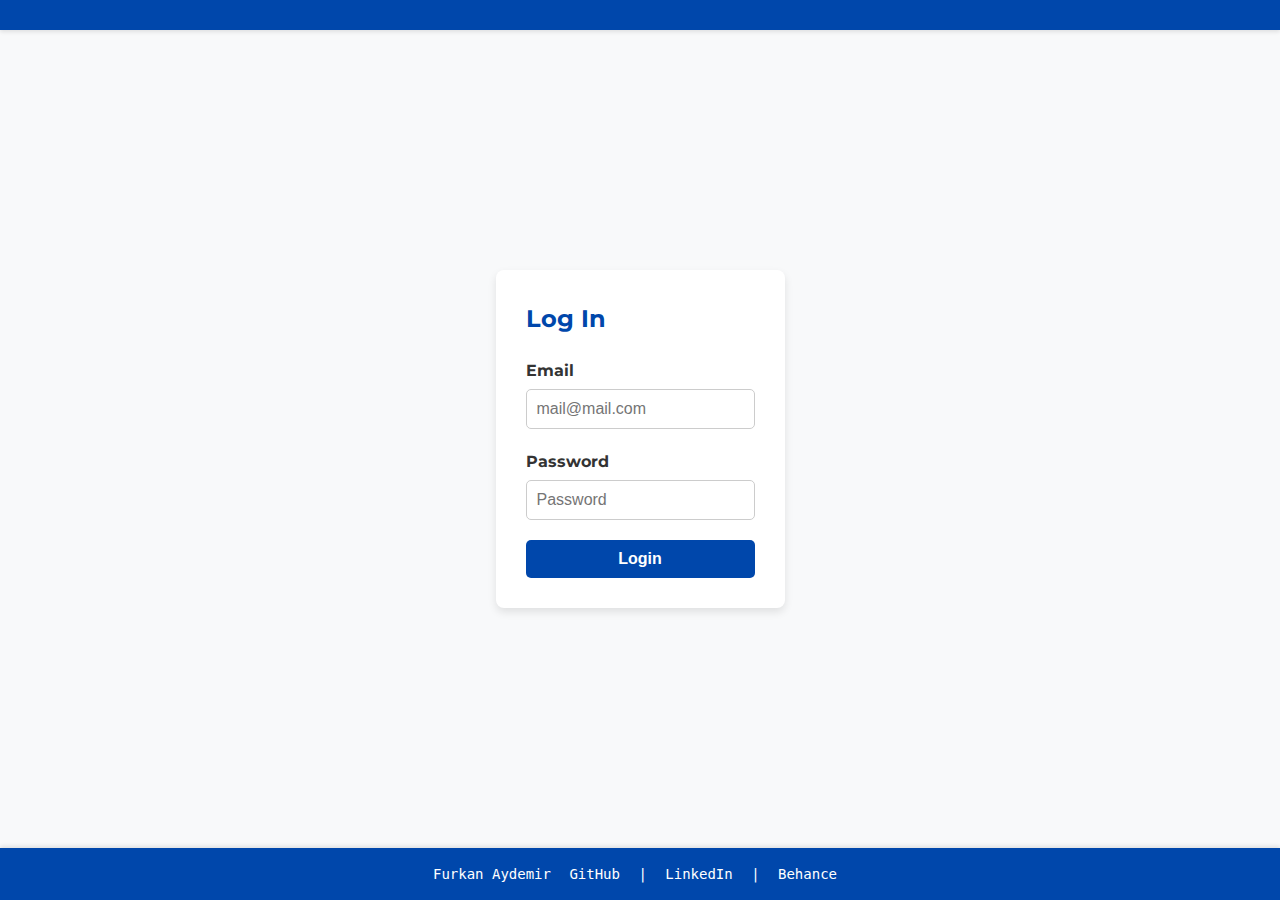
==== src/main/resources/templates/login.html @ 12f8184b "Added HTML,CSS and JS files for frontend Configured MVC settings In progress: Configuring security" ====
<!DOCTYPE html>
<html lang="en">
<head>
    <meta charset="UTF-8">
    <meta name="viewport" content="width=device-width, initial-scale=1.0">
    <title>XXX Bank</title>
    <link href="https://fonts.googleapis.com/css2?family=Montserrat:wght@400;700&display=swap" rel="stylesheet">
    <style>
        /* Reset styles */
        * {
            margin: 0;
            padding: 0;
            box-sizing: border-box;
        }

        body {
            font-family: 'Montserrat', sans-serif;
            background-color: #f8f9fa;
            color: #333;
            margin: 0;
            padding: 0;
            line-height: 1.6;
            display: flex;
            flex-direction: column;
            min-height: 100vh;
        }

        header {
            background-color: #0047ab;
            color: #fff;
            padding: 15px 20px;
            box-shadow: 0 2px 4px rgba(0, 0, 0, 0.1);
            display: flex;
            justify-content: space-between;
            align-items: center;
        }

        header nav ul {
            list-style-type: none;
            margin: 0;
            padding: 0;
            display: flex;
            align-items: center;
        }

        header nav ul li {
            margin-left: 15px;
        }

        header nav ul li:first-child {
            margin-left: 0;
        }

        header nav ul li a {
            color: #fff;
            text-decoration: none;
            font-weight: bold;
            padding: 10px 15px;
            border-radius: 5px;
            transition: background-color 0.3s;
        }

        header nav ul li a:hover {
            background-color: #002f6c;
        }

        .user-actions {
            display: flex;
            align-items: center;
        }

        .user-actions a {
            color: #fff;
            text-decoration: none;
            font-weight: bold;
            padding: 10px;
            margin-left: 10px;
            border-radius: 5px;
            transition: background-color 0.3s;
            display: flex;
            align-items: center;
        }

        .user-actions a:hover {
            background-color: #002f6c;
        }

        .user-actions a i {
            margin-right: 5px;
        }

        main {
            flex: 1;
            display: flex;
            justify-content: center;
            align-items: center;
            padding: 20px;
        }

        form {
            background-color: #fff;
            padding: 30px;
            border-radius: 8px;
            box-shadow: 0 4px 8px rgba(0, 0, 0, 0.1);
            width: 100%;
            max-width: 400px;
        }

        fieldset {
            border: none;
            margin: 0;
            padding: 0;
        }

        legend {
            font-size: 1.5em;
            margin-bottom: 20px;
            color: #0047ab;
            font-weight: bold;
        }

        label {
            display: block;
            margin-bottom: 5px;
            font-weight: bold;
        }

        input[type="email"], input[type="password"] {
            width: 100%;
            padding: 10px;
            margin-bottom: 20px;
            border: 1px solid #ccc;
            border-radius: 5px;
            font-size: 1em;
        }

        input[type="email"]:focus, input[type="password"]:focus {
            border-color: #0047ab;
            outline: none;
        }

        button {
            width: 100%;
            padding: 10px 20px;
            background-color: #0047ab;
            color: #fff;
            border: none;
            border-radius: 5px;
            font-size: 1em;
            font-weight: bold;
            cursor: pointer;
            transition: background-color 0.3s;
        }

        button:hover {
            background-color: #002f6c;
        }

        footer {
            background-color: #0047ab;
            color: #fff;
            text-align: center;
            padding: 15px 0;
            box-shadow: 0 -2px 4px rgba(0, 0, 0, 0.1);
        }

        footer pre {
            margin: 0;
            font-size: 14px;
        }

        footer a {
            color: #fff;
            text-decoration: none;
            margin: 0 10px;
        }
    </style>
</head>
<body>
<header>
</header>
<main>
    <div>
        <form action="/login" method="post">
            <fieldset>
                <legend>Log In</legend>
                <div>
                    <label for="username">Email</label>
                    <input type="email" id="username" name="username" required placeholder="mail@mail.com">
                </div>
                <div>
                    <label for="password">Password</label>
                    <input type="password" id="password" name="password" required placeholder="Password">
                </div>
                <button type="submit">Login</button>
            </fieldset>
        </form>
    </div>
</main>
<footer>
    <pre>Furkan Aydemir <a href="#" target="_blank">GitHub</a> | <a href="#" target="_blank">LinkedIn</a> | <a href="#" target="_blank">Behance</a></pre>
</footer>
</body>
</html>
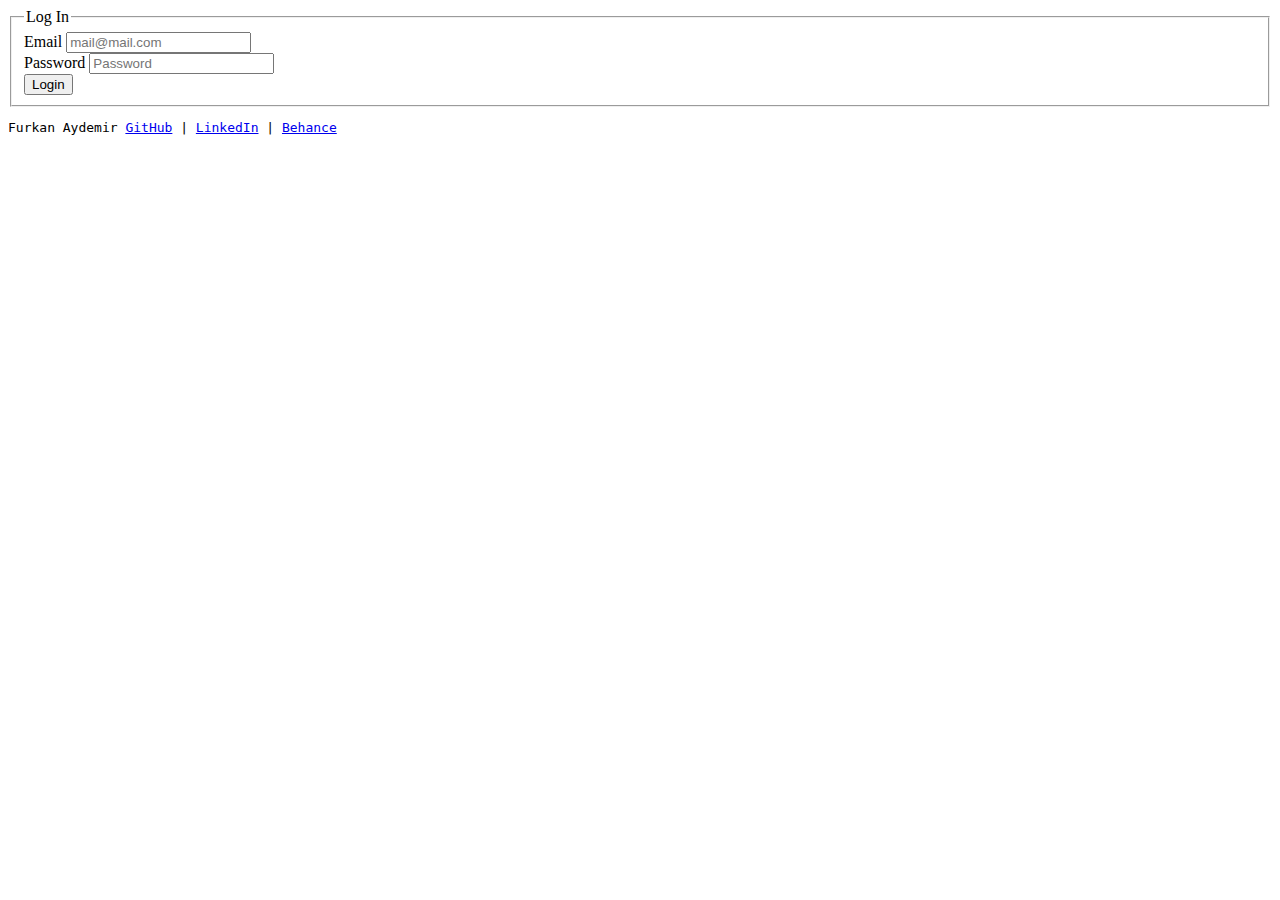
==== commit bd48ab7b: "Add JWT integration for authentication in project" ====
--- a/src/main/resources/templates/login.html
+++ b/src/main/resources/templates/login.html
@@ -5,183 +5,14 @@
     <meta name="viewport" content="width=device-width, initial-scale=1.0">
     <title>XXX Bank</title>
     <link href="https://fonts.googleapis.com/css2?family=Montserrat:wght@400;700&display=swap" rel="stylesheet">
-    <style>
-        /* Reset styles */
-        * {
-            margin: 0;
-            padding: 0;
-            box-sizing: border-box;
-        }
-
-        body {
-            font-family: 'Montserrat', sans-serif;
-            background-color: #f8f9fa;
-            color: #333;
-            margin: 0;
-            padding: 0;
-            line-height: 1.6;
-            display: flex;
-            flex-direction: column;
-            min-height: 100vh;
-        }
-
-        header {
-            background-color: #0047ab;
-            color: #fff;
-            padding: 15px 20px;
-            box-shadow: 0 2px 4px rgba(0, 0, 0, 0.1);
-            display: flex;
-            justify-content: space-between;
-            align-items: center;
-        }
-
-        header nav ul {
-            list-style-type: none;
-            margin: 0;
-            padding: 0;
-            display: flex;
-            align-items: center;
-        }
-
-        header nav ul li {
-            margin-left: 15px;
-        }
-
-        header nav ul li:first-child {
-            margin-left: 0;
-        }
-
-        header nav ul li a {
-            color: #fff;
-            text-decoration: none;
-            font-weight: bold;
-            padding: 10px 15px;
-            border-radius: 5px;
-            transition: background-color 0.3s;
-        }
-
-        header nav ul li a:hover {
-            background-color: #002f6c;
-        }
-
-        .user-actions {
-            display: flex;
-            align-items: center;
-        }
-
-        .user-actions a {
-            color: #fff;
-            text-decoration: none;
-            font-weight: bold;
-            padding: 10px;
-            margin-left: 10px;
-            border-radius: 5px;
-            transition: background-color 0.3s;
-            display: flex;
-            align-items: center;
-        }
-
-        .user-actions a:hover {
-            background-color: #002f6c;
-        }
-
-        .user-actions a i {
-            margin-right: 5px;
-        }
-
-        main {
-            flex: 1;
-            display: flex;
-            justify-content: center;
-            align-items: center;
-            padding: 20px;
-        }
-
-        form {
-            background-color: #fff;
-            padding: 30px;
-            border-radius: 8px;
-            box-shadow: 0 4px 8px rgba(0, 0, 0, 0.1);
-            width: 100%;
-            max-width: 400px;
-        }
-
-        fieldset {
-            border: none;
-            margin: 0;
-            padding: 0;
-        }
-
-        legend {
-            font-size: 1.5em;
-            margin-bottom: 20px;
-            color: #0047ab;
-            font-weight: bold;
-        }
-
-        label {
-            display: block;
-            margin-bottom: 5px;
-            font-weight: bold;
-        }
-
-        input[type="email"], input[type="password"] {
-            width: 100%;
-            padding: 10px;
-            margin-bottom: 20px;
-            border: 1px solid #ccc;
-            border-radius: 5px;
-            font-size: 1em;
-        }
-
-        input[type="email"]:focus, input[type="password"]:focus {
-            border-color: #0047ab;
-            outline: none;
-        }
-
-        button {
-            width: 100%;
-            padding: 10px 20px;
-            background-color: #0047ab;
-            color: #fff;
-            border: none;
-            border-radius: 5px;
-            font-size: 1em;
-            font-weight: bold;
-            cursor: pointer;
-            transition: background-color 0.3s;
-        }
-
-        button:hover {
-            background-color: #002f6c;
-        }
-
-        footer {
-            background-color: #0047ab;
-            color: #fff;
-            text-align: center;
-            padding: 15px 0;
-            box-shadow: 0 -2px 4px rgba(0, 0, 0, 0.1);
-        }
-
-        footer pre {
-            margin: 0;
-            font-size: 14px;
-        }
-
-        footer a {
-            color: #fff;
-            text-decoration: none;
-            margin: 0 10px;
-        }
-    </style>
+    <link rel="stylesheet" href="/css/login.css">
 </head>
 <body>
 <header>
 </header>
 <main>
     <div>
-        <form action="/login" method="post">
+        <form id="login-form" action="/login" method="post">
             <fieldset>
                 <legend>Log In</legend>
                 <div>
@@ -201,4 +32,6 @@
     <pre>Furkan Aydemir <a href="#" target="_blank">GitHub</a> | <a href="#" target="_blank">LinkedIn</a> | <a href="#" target="_blank">Behance</a></pre>
 </footer>
 </body>
+<script>
+</script>
 </html>
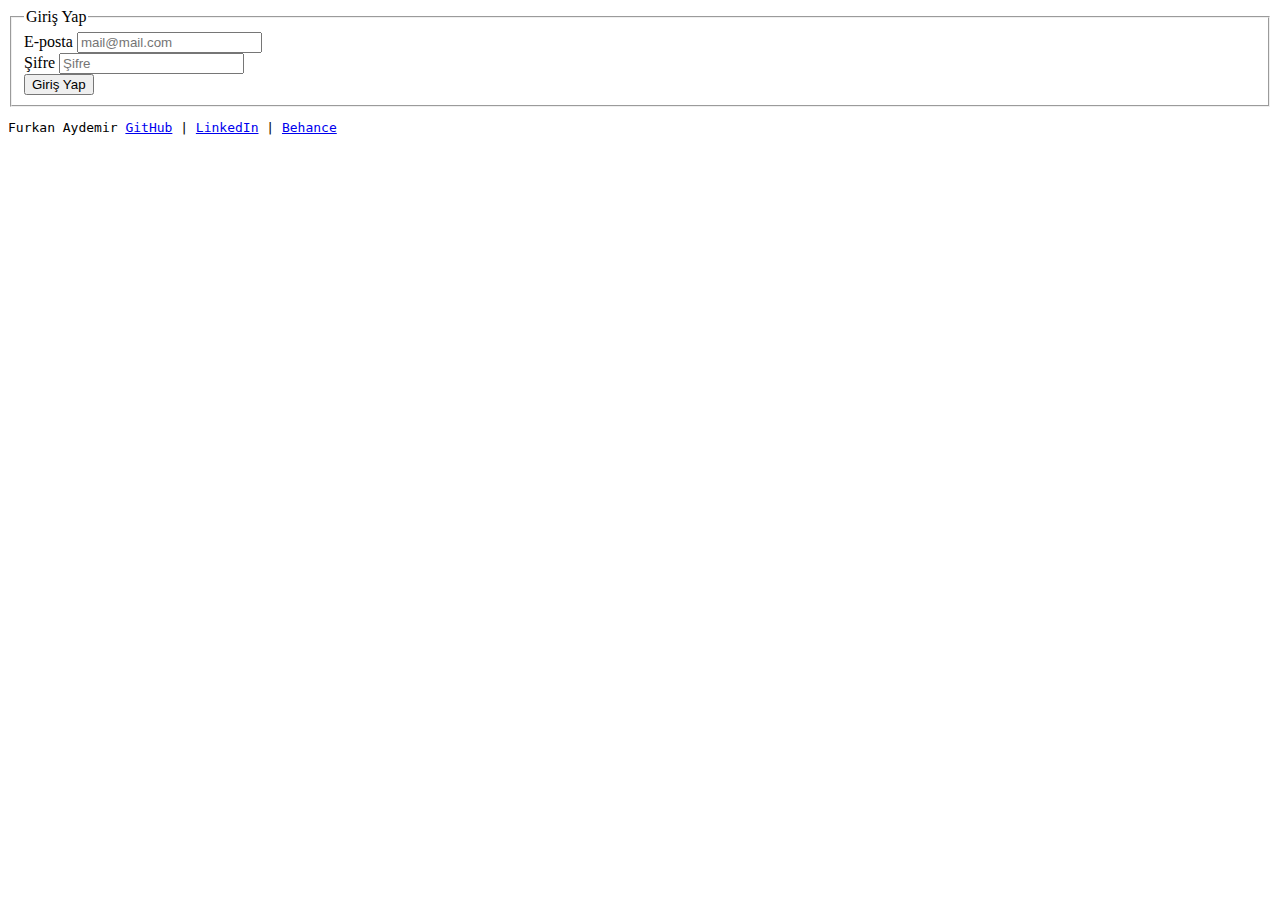
==== commit e787082b: "feat: Add HTML, CSS, and JS for profile and project transfer, create new DTOs for AccountEntity, tem" ====
--- a/src/main/resources/templates/login.html
+++ b/src/main/resources/templates/login.html
@@ -1,5 +1,5 @@
 <!DOCTYPE html>
-<html lang="en">
+<html lang="tr">
 <head>
     <meta charset="UTF-8">
     <meta name="viewport" content="width=device-width, initial-scale=1.0">
@@ -12,26 +12,24 @@
 </header>
 <main>
     <div>
-        <form id="login-form" action="/login" method="post">
+        <form id="login-form" method="post" action="/login">
             <fieldset>
-                <legend>Log In</legend>
+                <legend>Giriş Yap</legend>
                 <div>
-                    <label for="username">Email</label>
+                    <label for="username">E-posta</label>
                     <input type="email" id="username" name="username" required placeholder="mail@mail.com">
                 </div>
                 <div>
-                    <label for="password">Password</label>
-                    <input type="password" id="password" name="password" required placeholder="Password">
+                    <label for="password">Şifre</label>
+                    <input type="password" id="password" name="password" required placeholder="Şifre">
                 </div>
-                <button type="submit">Login</button>
+                <button type="submit">Giriş Yap</button>
             </fieldset>
         </form>
     </div>
 </main>
 <footer>
-    <pre>Furkan Aydemir <a href="#" target="_blank">GitHub</a> | <a href="#" target="_blank">LinkedIn</a> | <a href="#" target="_blank">Behance</a></pre>
+    <pre>Furkan Aydemir <a href="https://github.com/" target="_blank">GitHub</a> | <a href="https://www.linkedin.com/" target="_blank">LinkedIn</a> | <a href="https://www.behance.net/" target="_blank">Behance</a></pre>
 </footer>
 </body>
-<script>
-</script>
 </html>
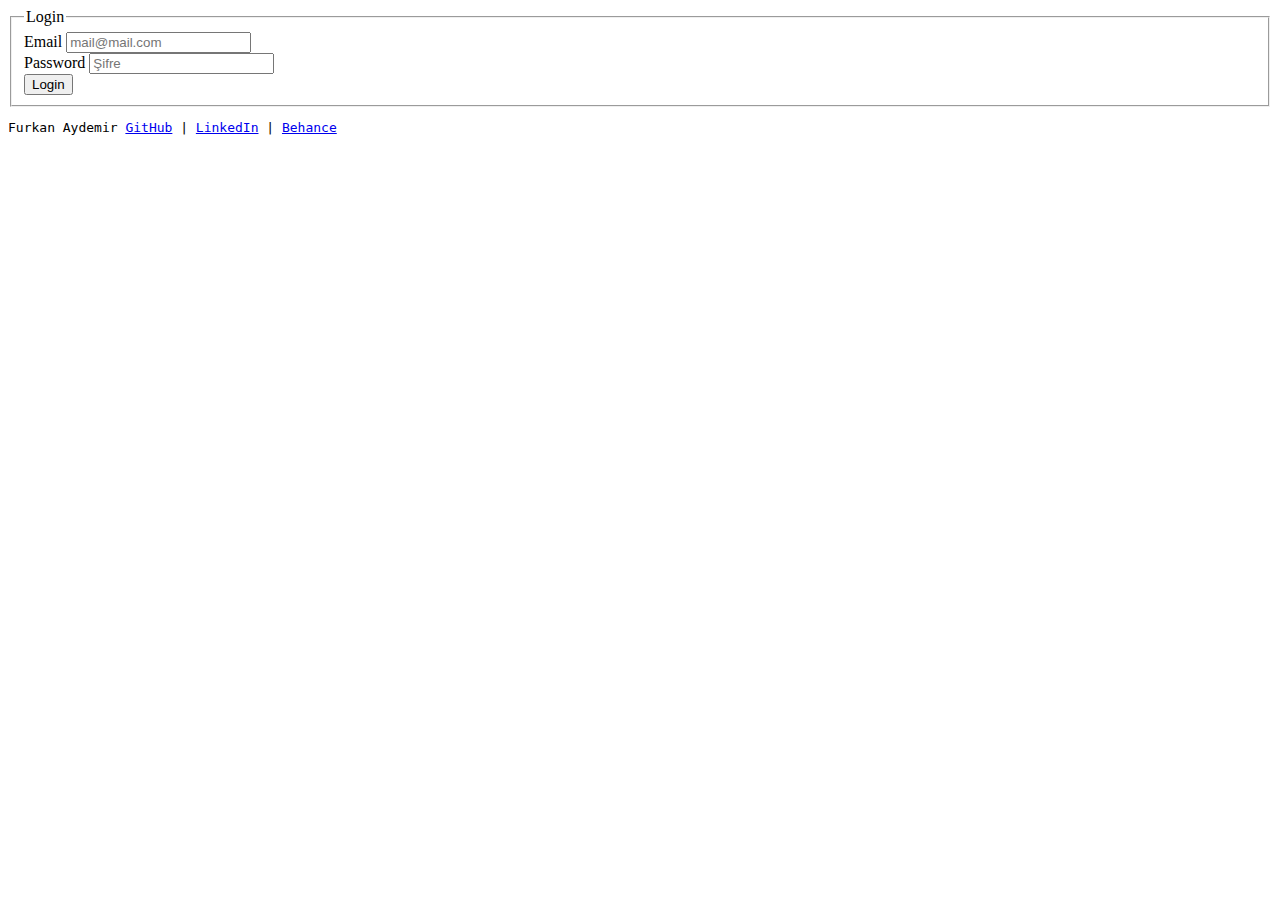
==== commit a7a3d785: "update comment line" ====
--- a/src/main/resources/templates/login.html
+++ b/src/main/resources/templates/login.html
@@ -14,16 +14,16 @@
     <div>
         <form id="login-form" method="post" action="/login">
             <fieldset>
-                <legend>Giriş Yap</legend>
+                <legend>Login</legend>
                 <div>
-                    <label for="username">E-posta</label>
+                    <label for="username">Email</label>
                     <input type="email" id="username" name="username" required placeholder="mail@mail.com">
                 </div>
                 <div>
-                    <label for="password">Şifre</label>
+                    <label for="password">Password</label>
                     <input type="password" id="password" name="password" required placeholder="Şifre">
                 </div>
-                <button type="submit">Giriş Yap</button>
+                <button type="submit">Login</button>
             </fieldset>
         </form>
     </div>
